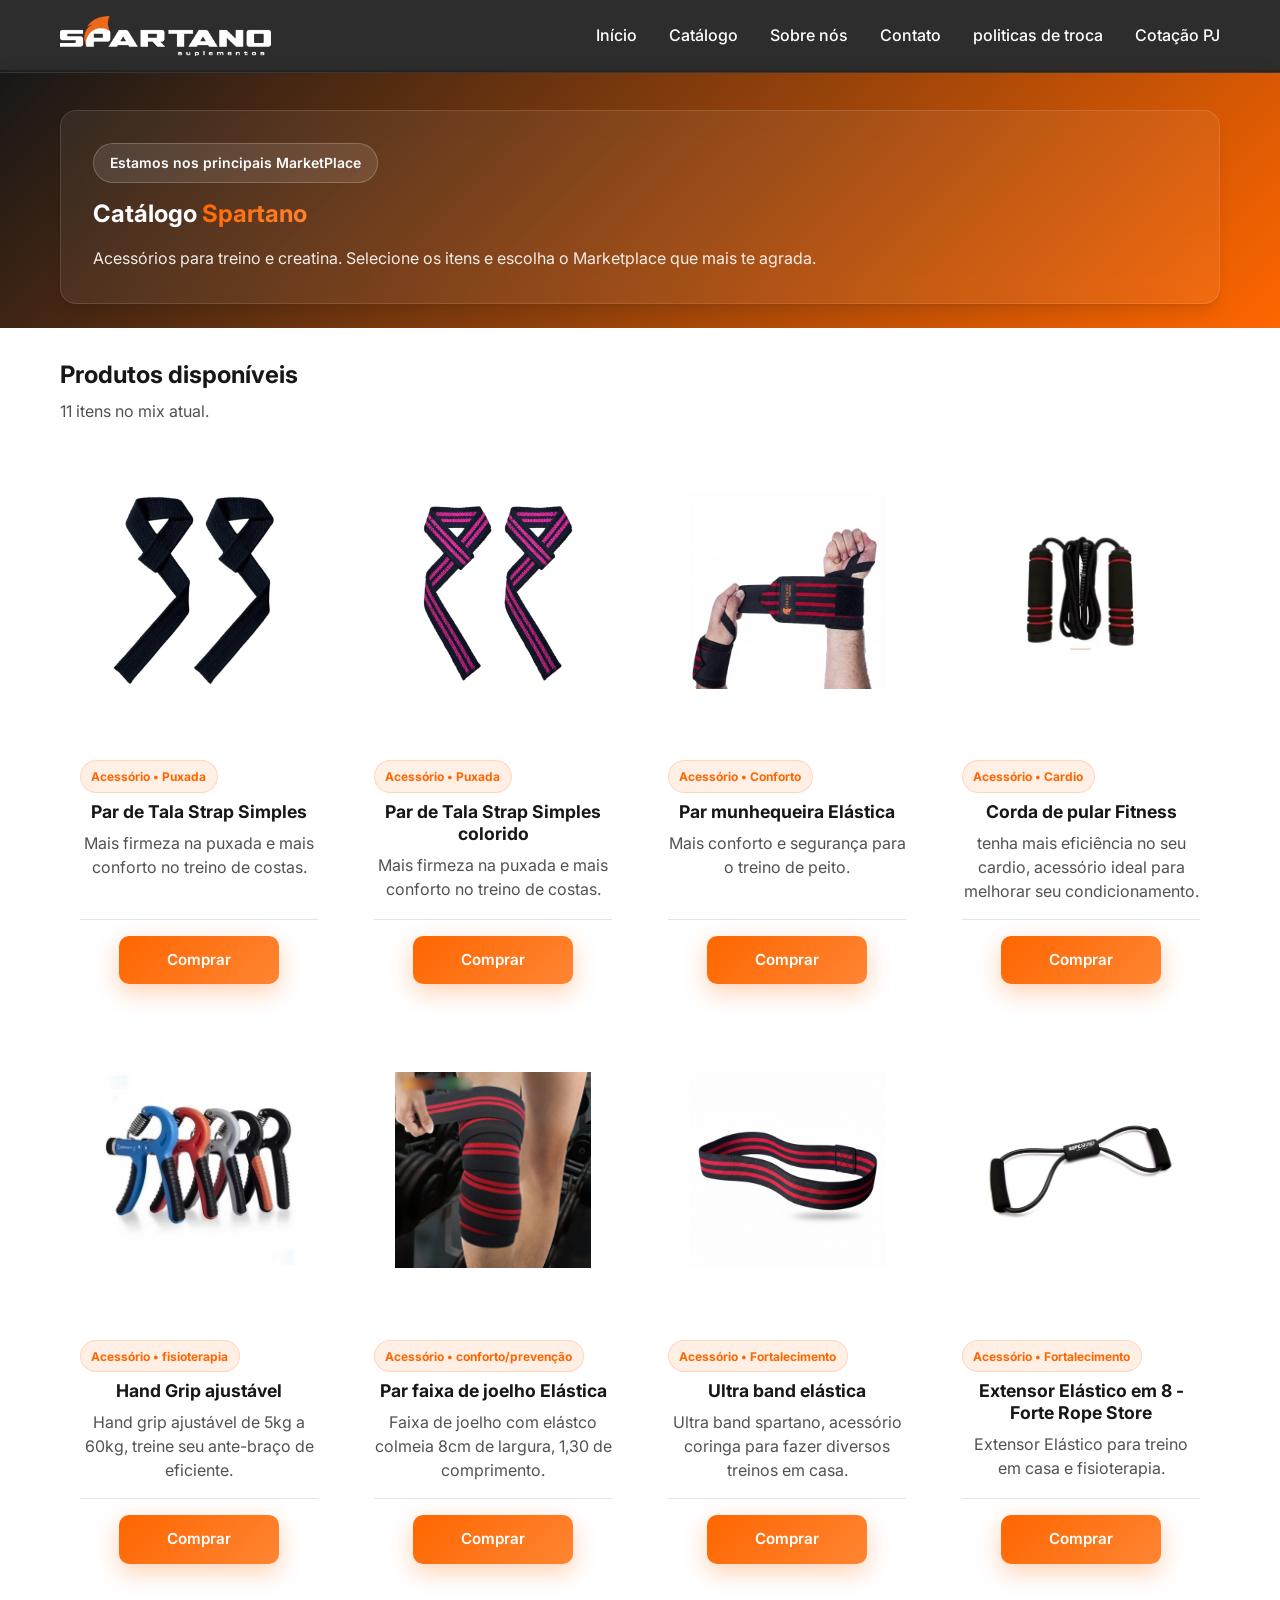
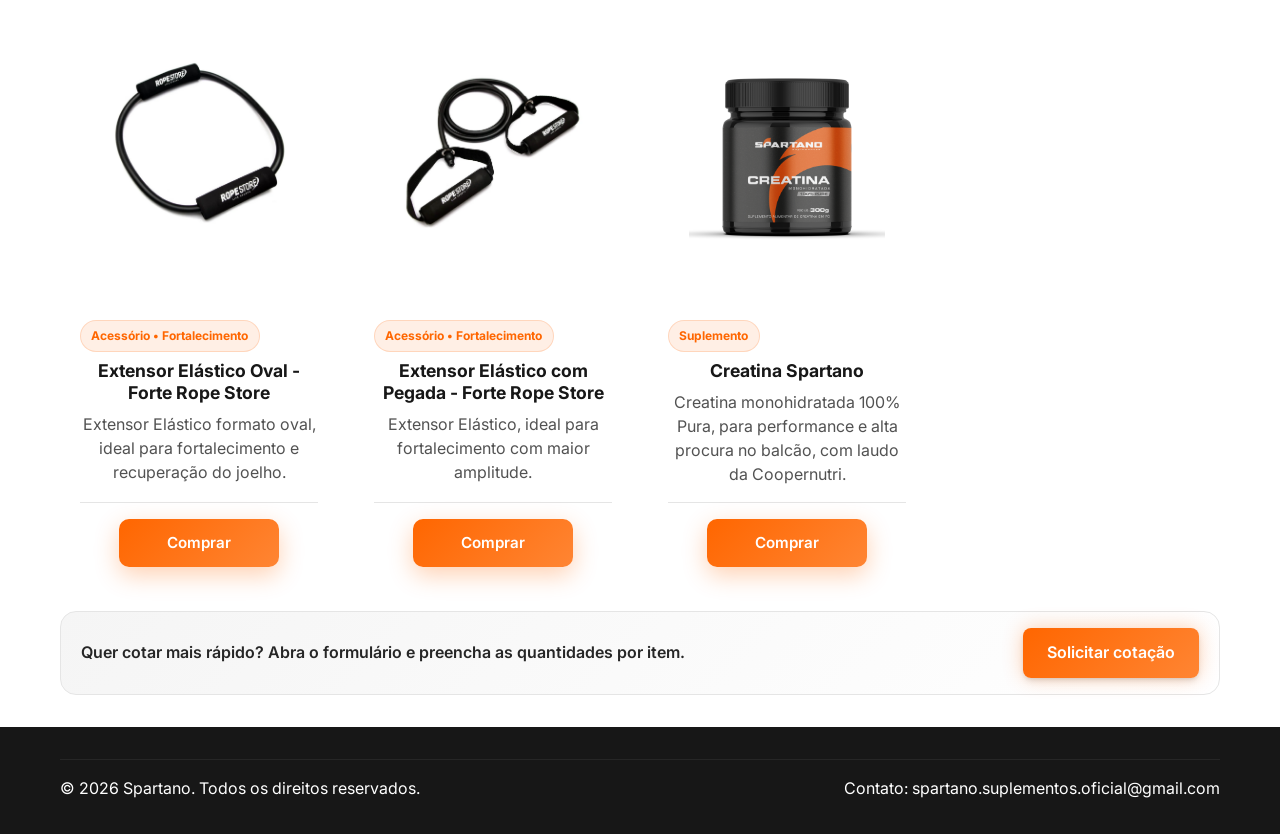
==== pages/catalogo.html @ f2aeba40 "first commit" ====
<!DOCTYPE html>
<html lang="pt-br">
<head>
  <meta charset="UTF-8" />
  <meta name="viewport" content="width=device-width, initial-scale=1.0" />

  <title>Catálogo Atacado | Spartano</title>
  <meta name="description" content="Catálogo de acessórios e creatina Spartano para atacado. Pedido mínimo R$ 100. Solicite cotação." />

  <link rel="stylesheet" href="../css/global.css" />
  <link rel="stylesheet" href="../css/catalogo.css" />

  <link href="https://fonts.googleapis.com/css2?family=Inter:wght@300;400;500;600;700;800;900&display=swap" rel="stylesheet">
  <link rel="icon" type="image/png" href="../imgs/faviconSpartano.png" />
</head>

<body>
  <!-- Header -->
  <header class="header">
    <div class="container">
      <div class="header-content">
        <div class="logo">
          <a href="../index.html">
            <img src="../imgs/spartano_suplementos.png.png" alt="Spartano" class="logo-img">
          </a>
        </div>

        <nav class="nav">
          <ul class="nav-list">
            <li><a href="/index.html">Início</a></li>
            <li><a href="catalogo.html">Catálogo</a></li>
            <li><a href="/index.html#quemSomosNos">Sobre nós</a></li>
            <li><a href="/index.html#contato">Contato</a></li>
            <li><a href="/index.html#politcTrocaDev">politicas de troca</a></li>
            <li><a href="https://cotacao-pj-acessorio.onrender.com">Cotação PJ </a></li>
          </ul>
        </nav>

        <div class="mobile-menu-toggle" aria-label="Abrir menu" role="button" tabindex="0">
          <span></span><span></span><span></span>
        </div>
      </div>
    </div>
  </header>

  <main class="page">
    <!-- Hero -->
    <section class="page-hero">
      <div class="container">
        <div class="page-hero-card">
          <div class="badge">Estamos nos principais MarketPlace</div>
          <h1 class="page-title">Catálogo <span class="gradient-text">Spartano</span></h1>
          <p class="page-subtitle">
            Acessórios para treino e creatina. Selecione os itens e escolha o Marketplace que mais te agrada.
          </p>
          <!--
          <div class="hero-actions">
            <a class="btn btn-primary" href="./cotacao.html">Solicitar cotação</a>
            <a class="btn btn-outline" href="./condicoes.html">Ver condições</a>
          </div> -->
        </div>
      </div>
    </section>

    <!-- Lista -->
    <section class="page-content">
      <div class="container">
        <div class="toolbar">
          <div class="toolbar-left">
            <h2 class="section-title">Produtos disponíveis</h2>
            <p class="section-subtitle">11 itens no mix atual.</p>
          </div>
        </div>

        <div class="grid grid-products">

  <article class="product-card">
    <a class="product-media" href="cotacao.html#itens" aria-label="Par de Tala Strap Simples">
      <img src="/imgs/Strap par preto dif.jpg" alt="Par de Tala Strap Simples" loading="lazy">
    </a>

    <div class="product-body">
      <div class="chip">Acessório • Puxada</div>
      <h3 class="product-title">Par de Tala Strap Simples</h3>
      <p class="product-desc">Mais firmeza na puxada e mais conforto no treino de costas.</p>

      <div class="product-actions">
        <div class="listMkt"><ul>
           
            <li><a href="https://shopee.com.br/100-Cotton-Straps-Splint.-For-bodybuilding-1-Pair-i.1068642439.22992348104?extraParams=%7B%22display_model_id%22%3A219589609501%2C%22model_selection_logic%22%3A3%7D"><img src="/imgs/shopee_logo.jpg" alt=""></a></li>
            <li><a href="https://produto.mercadolivre.com.br/MLB-3412433125-tala-straps-100-algodo-pmusculaco-academia-_JM"><img src="/imgs/mercado_livre_logo.png" alt=""></a></li>
           <!-- <li><a href=""></a><img src="/imgs/tiktokShop_logo.jpg" alt=""></a></li>-->
            <li><a href="https://br.shein.com/Spartan-Strap-100-Cotton-For-Weight-Training-Crossfit-And-Bodybuilding-p-445424640.html?src_identifier=on%3Dstore%60cn%3DSpartano%20Suplementos%60hz%3D0%60ps%3D1_1%60jc%3DthirdPartyStoreHome_1612919411&src_module=DetailBrand&src_tab_page_id=page_goods_detail1776973105959&mallCode=2&pageListType=4"><img src="/imgs/shein_logo.jpg" alt=""></a></li>
        </ul></div>
      <!--  <a class="btn btn-outline btn-small" href="cotacao.html">Pedir cotação</a>  -->
        <a class="btn btn-primary btn-small" href="#"  data-sku="qtd_tala_strap_simples" >Comprar</a>
      </div>
    </div>
  </article>

    <article class="product-card">
    <a class="product-media" href="cotacao.html#itens" aria-label="Par de Tala Strap Simples">
      <img src="/imgs/Strap Rosa 1 Par Shein.jpg" alt="Par de Tala Strap Simples" loading="lazy">
    </a>

    <div class="product-body">
      <div class="chip">Acessório • Puxada</div>
      <h3 class="product-title">Par de Tala Strap Simples colorido</h3>
      <p class="product-desc">Mais firmeza na puxada e mais conforto no treino de costas.</p>

      <div class="product-actions">
        <div class="listMkt"><ul>
           
            <li><a href="https://shopee.com.br/100-Cotton-Straps-Splint.-For-bodybuilding-1-Pair-i.1068642439.22092639408?extraParams=%7B%22display_model_id%22%3A149536895260%2C%22model_selection_logic%22%3A3%7D"><img src="/imgs/shopee_logo.jpg" alt=""></a></li>
            <li><a href="https://produto.mercadolivre.com.br/MLB-3412433125-tala-straps-100-algodo-pmusculaco-academia-_JM"><img src="/imgs/mercado_livre_logo.png" alt=""></a></li>
           <!-- <li><a href="/index.html"><img src="/imgs/tiktokShop_logo.jpg" alt=""></a></li> -->
            <li><a href="https://br.shein.com/100-Cotton-Weightlifting-Straps-1-Pair-Color-Black-With-Red-p-417443638.html?src_identifier=on%3Dstore%60cn%3DSpartano%20Suplementos%60hz%3D0%60ps%3D1_1%60jc%3DthirdPartyStoreHome_1612919411&src_module=DetailBrand&src_tab_page_id=page_goods_detail1776973105959&mallCode=2&pageListType=4"><img src="/imgs/shein_logo.jpg" alt=""></a></li>
        </ul></div>
      <!--  <a class="btn btn-outline btn-small" href="cotacao.html">Pedir cotação</a>  -->
        <a class="btn btn-primary btn-small" href="#" data-sku="qtd_tala_strap_simples">Comprar</a>
      </div>
    </div>
  </article>

    <article class="product-card">
    <a class="product-media" href="cotacao.html#itens" aria-label="Par de Tala Strap Simples">
      <img src="/imgs/munhequeiraSpartano.png" alt="Par de Tala Strap Simples" loading="lazy">
    </a>

    <div class="product-body">
      <div class="chip">Acessório • Conforto</div>
      <h3 class="product-title">Par munhequeira Elástica</h3>
      <p class="product-desc">Mais conforto e segurança para o treino de peito.</p>

      <div class="product-actions">
        <div class="listMkt"><ul>
           
            <li><a href="https://shopee.com.br/Pair-of-Elastic-Wrist-Protector-Wristbands-i.1068642439.20299368028?extraParams=%7B%22display_model_id%22%3A159540882738%2C%22model_selection_logic%22%3A3%7D"><img src="/imgs/shopee_logo.jpg" alt=""></a></li>
            <li><a href="https://produto.mercadolivre.com.br/MLB-3404403443-protetor-de-punho-profissional-articulaco-cross-munhequeira-vermelho-_JM"><img src="/imgs/mercado_livre_logo.png" alt=""></a></li>
            <!-- <li><a href="/index.html"><img src="/imgs/tiktokShop_logo.jpg" alt=""></a></li> -->
            <li><a href="https://br.shein.com/Pair-Of-Elastic-Wristbands-Pair-Of-100-Cotton-Wrist-Straps-For-Weight-Training-Gym-p-254077042.html?src_identifier=on%3Dstore%60cn%3DSpartano%20Suplementos%60hz%3D0%60ps%3D1_1%60jc%3DthirdPartyStoreHome_1612919411&src_module=DetailBrand&src_tab_page_id=page_goods_detail1776973105959&mallCode=2&pageListType=4&imgRatio=1-1&detailBusinessFrom=0-2&pageListType=4"><img src="/imgs/shein_logo.jpg" alt=""></a></li>
        </ul></div>
      <!--  <a class="btn btn-outline btn-small" href="cotacao.html">Pedir cotação</a>  -->
        <a class="btn btn-primary btn-small" href="#" data-sku="qtd_tala_strap_simples">Comprar</a>
      </div>
    </div>
  </article>

    <article class="product-card">
    <a class="product-media" href="cotacao.html#itens" aria-label="Par de Tala Strap Simples">
      <img src="/imgs/Corda de Pular Principal.avif" alt="Par de Tala Strap Simples" loading="lazy">
    </a>

    <div class="product-body">
      <div class="chip">Acessório • Cardio</div>
      <h3 class="product-title">Corda de pular Fitness</h3>
      <p class="product-desc">tenha mais eficiência no seu cardio, acessório ideal para melhorar seu condicionamento.</p>

      <div class="product-actions">
        <div class="listMkt"><ul>
           
            <li><a href="https://shopee.com.br/Corda-Pular-Profissional-Treino-Funcional-Jump-Cross-Fitness-i.1068642439.47052756591?extraParams=%7B%22display_model_id%22%3A350263589382%2C%22model_selection_logic%22%3A3%7D"><img src="/imgs/shopee_logo.jpg" alt=""></a></li>
            <li><a href="https://www.mercadolivre.com.br/corda-pular-profissional-treino-funcional-jump-cross-fitness/up/MLBU3926221054?pdp_filters=item_id:MLB6665534174"><img src="/imgs/mercado_livre_logo.png" alt=""></a></li>
           <!-- <li><a href=""></a><img src="/imgs/tiktokShop_logo.jpg" alt=""></a></li>-->
            <li><a href="https://br.shein.com/Professional-Jump-Rope-For-Functional-Training-Jump-Cross-Fitness-p-353842506.html?src_identifier=on%3Dstore%60cn%3DSpartano%20Suplementos%60hz%3D0%60ps%3D1_1%60jc%3DthirdPartyStoreHome_1612919411&src_module=DetailBrand&src_tab_page_id=page_goods_detail1776973105959&mallCode=2&pageListType=4"><img src="/imgs/shein_logo.jpg" alt=""></a></li>
        </ul></div>
      <!--  <a class="btn btn-outline btn-small" href="cotacao.html">Pedir cotação</a>  -->
        <a class="btn btn-primary btn-small" href="#" data-sku="qtd_tala_strap_simples">Comprar</a>
      </div>
    </div>
  </article>

    <article class="product-card">
    <a class="product-media" href="cotacao.html#itens" aria-label="Par de Tala Strap Simples">
      <img src="/imgs/hand-grip-3.png" alt="Par de Tala Strap Simples" loading="lazy">
    </a>

    <div class="product-body">
      <div class="chip">Acessório • fisioterapia</div>
      <h3 class="product-title">Hand Grip ajustável</h3>
      <p class="product-desc">Hand grip ajustável de 5kg a 60kg, treine seu ante-braço de eficiente.</p>

      <div class="product-actions">
        <div class="listMkt"><ul>
           
            <li><a href="https://shopee.com.br/Hand-Grip-Wrist-Flexor-with-Adjustable-Spring-5-to-60-KG-i.1068642439.27843758542?extraParams=%7B%22display_model_id%22%3A430263561067%2C%22model_selection_logic%22%3A3%7D"><img src="/imgs/shopee_logo.jpg" alt=""></a></li>
        <li><a href="https://shopee.com.br/Hand-Grip-Wrist-Flexor-with-Adjustable-Spring-5-to-60-KG-i.1068642439.27843758542?extraParams=%7B%22display_model_id%22%3A430263561067%2C%22model_selection_logic%22%3A3%7D"><img src="/imgs/mercado_livre_logo.png" alt=""></a></li>
          <!--  <li><a href=""></a><img src="/imgs/tiktokShop_logo.jpg" alt=""></a></li>-->
            <li><a href="https://shopee.com.br/Hand-Grip-Wrist-Flexor-with-Adjustable-Spring-5-to-60-KG-i.1068642439.27843758542?extraParams=%7B%22display_model_id%22%3A430263561067%2C%22model_selection_logic%22%3A3%7D"><img src="/imgs/shein_logo.jpg" alt=""></a></li>
        </ul></div>
      <!--  <a class="btn btn-outline btn-small" href="cotacao.html">Pedir cotação</a>  -->
        <a class="btn btn-primary btn-small" href="#" data-sku="qtd_tala_strap_simples">Comprar</a>
      </div>
    </div>
  </article>

    <article class="product-card">
    <a class="product-media" href="cotacao.html#itens" aria-label="Par de Tala Strap Simples">
      <img src="/imgs/Joelho-El-stico-Esportivo-para-Halterofilismo-Correias-para-Treino-de-Gin-stica-Fitness-Squats-Training-Protetor.jpg_.webp" alt="Par de Tala Strap Simples" loading="lazy">
    </a>

    <div class="product-body">
      <div class="chip">Acessório • conforto/prevenção</div>
      <h3 class="product-title">Par faixa de joelho Elástica</h3>
      <p class="product-desc">Faixa de joelho com elástco colmeia 8cm de largura, 1,30 de comprimento.</p>

     <div class="product-actions">
        <div class="listMkt"><ul>
           
            <li><a href="https://shopee.com.br/Pair-of-Elastic-Knee-Bands-Knee-Pads-Squat-Powerlifting-Lpo-i.1068642439.23392348007?extraParams=%7B%22display_model_id%22%3A238754786726%2C%22model_selection_logic%22%3A3%7D"><img src="/imgs/shopee_logo.jpg" alt=""></a></li>
            <li><a href="https://www.mercadolivre.com.br/faixa-elastica-joelho-joelheira-agachamento-powerlifting-lpo/up/MLBU2363791220?pdp_filters=seller_id%3A811414320#polycard_client=search-desktop&be_origin=backend&search_layout=grid&position=5&type=product&tracking_id=a579c139-87a0-4a0c-88b7-f05f81d96aab&wid=MLB3883564168&sid=search"><img src="/imgs/mercado_livre_logo.png" alt=""></a></li>
           <!-- <li><a href=""></a><img src="/imgs/tiktokShop_logo.jpg" alt=""></a></li> -->
            <li><a href="https://br.shein.com/Elastic-Knee-Band-For-Squats-Powerlifting-Weightlifting-p-407763066.html?src_identifier=on%3Dstore%60cn%3DSpartano%20Suplementos%60hz%3D0%60ps%3D1_1%60jc%3DthirdPartyStoreHome_1612919411&src_module=DetailBrand&src_tab_page_id=page_goods_detail1776973105959&mallCode=2&pageListType=4"><img src="/imgs/shein_logo.jpg" alt=""></a></li>
        </ul></div>
      <!--  <a class="btn btn-outline btn-small" href="cotacao.html">Pedir cotação</a>  -->
        <a class="btn btn-primary btn-small" href="#" data-sku="qtd_tala_strap_simples">Comprar</a>
      </div>
    </div>
  </article>

   <article class="product-card">
    <a class="product-media" href="cotacao.html#itens" aria-label="Par de Tala Strap Simples">
      <img src="/imgs/UltraBand.png" alt="Par de Tala Strap Simples" loading="lazy">
    </a>

    <div class="product-body">
      <div class="chip">Acessório • Fortalecimento</div>
      <h3 class="product-title">Ultra band elástica</h3>
      <p class="product-desc">Ultra band spartano, acessório coringa para fazer diversos treinos em casa.</p>

      <div class="product-actions">
        <div class="listMkt"><ul>
           
            <li><a href="https://shopee.com.br/Ultra-Band-Elastic-Band-Intensity-Home-Workout-PREMIUM-Spartan-Supplements-i.1068642439.23498834131?extraParams=%7B%22display_model_id%22%3A229427105743%2C%22model_selection_logic%22%3A3%7D"><img src="/imgs/shopee_logo.jpg" alt=""></a></li>
            <li><a href="https://www.mercadolivre.com.br/faixa--bandagem-bandagem-elastica-treino-em-casa-premium/up/MLBU3412781150?pdp_filters=item_id:MLB5677480972"><img src="/imgs/mercado_livre_logo.png" alt=""></a></li>
           <!-- <li><a href=""></a><img src="/imgs/tiktokShop_logo.jpg" alt=""></a></li> -->
            <li><a href="https://br.shein.com/Ultra-Band-Elastic-Band-Intensity-Home-Workout-PREMIUM-Spartano-Supplements-p-262313318.html?src_identifier=on%3Dstore%60cn%3DSpartano%20Suplementos%60hz%3D0%60ps%3D1_1%60jc%3DthirdPartyStoreHome_1612919411&src_module=DetailBrand&src_tab_page_id=page_goods_detail1776973105959&mallCode=2&pageListType=4"><img src="/imgs/shein_logo.jpg" alt=""></a></li>
        </ul></div>
      <!--  <a class="btn btn-outline btn-small" href="cotacao.html">Pedir cotação</a>  -->
        <a class="btn btn-primary btn-small" href="#" data-sku="qtd_tala_strap_simples">Comprar</a>
      </div>
    </div>
  </article>

  <article class="product-card">
    <a class="product-media" href="cotacao.html#itens" aria-label="Par de Tala Strap Simples">
      <img src="/imgs/kit_extensores_trainingset_rope_store_3 (1).jpg" alt="Par de Tala Strap Simples" loading="lazy">
    </a>

    <div class="product-body">
      <div class="chip">Acessório • Fortalecimento</div>
      <h3 class="product-title">Extensor Elástico em 8 - Forte Rope Store </h3>
      <p class="product-desc">Extensor Elástico para treino em casa e fisioterapia.</p>

      <div class="product-actions">
        <div class="listMkt"><ul>
           
            <li><a href="https://shopee.com.br/EXTENSOR-ELASTICO-EM-OITO-FORTE-ROPE-STORE-i.1068642439.55056306586?extraParams=%7B%22display_model_id%22%3A365570064121%2C%22model_selection_logic%22%3A3%7D"><img src="/imgs/shopee_logo.jpg" alt=""></a></li>
            <li><a href="https://shopee.com.br/EXTENSOR-ELASTICO-EM-OITO-FORTE-ROPE-STORE-i.1068642439.55056306586?extraParams=%7B%22display_model_id%22%3A365570064121%2C%22model_selection_logic%22%3A3%7D"><img src="/imgs/mercado_livre_logo.png" alt=""></a></li>
           <!-- <li><a href=""></a><img src="/imgs/tiktokShop_logo.jpg" alt=""></a></li> -->
            <li><a href="https://br.shein.com/Figure-Eight-Elastic-Extender-Forte-Rope-Store-p-408398056.html?src_identifier=on%3Dstore%60cn%3DSpartano%20Suplementos%60hz%3D0%60ps%3D1_1%60jc%3DthirdPartyStoreHome_1612919411&src_module=DetailBrand&src_tab_page_id=page_goods_detail1776973105959&mallCode=2&pageListType=4"><img src="/imgs/shein_logo.jpg" alt=""></a></li>
        </ul></div>
      <!--  <a class="btn btn-outline btn-small" href="cotacao.html">Pedir cotação</a>  -->
        <a class="btn btn-primary btn-small" href="#" data-sku="qtd_tala_strap_simples">Comprar</a>
      </div>
    </div>
  </article>

  <article class="product-card">
    <a class="product-media" href="cotacao.html#itens" aria-label="Par de Tala Strap Simples">
      <img src="/imgs/kit_extensores_trainingset_rope_store_4.jpg" alt="Par de Tala Strap Simples" loading="lazy">
    </a>

    <div class="product-body">
      <div class="chip">Acessório • Fortalecimento</div>
      <h3 class="product-title">Extensor Elástico Oval - Forte Rope Store</h3>
      <p class="product-desc">Extensor Elástico formato oval, ideal para fortalecimento e recuperação do joelho.</p>

      <div class="product-actions">
        <div class="listMkt"><ul>
           
            <li><a href="/index.htmlhttps://shopee.com.br/EXTENSOR-ELASTICO-OVAL-FORTE-ROPE-STORE-i.1068642439.55056306546?extraParams=%7B%22display_model_id%22%3A360570070906%2C%22model_selection_logic%22%3A3%7D"></a><img src="/imgs/mercado_livre_logo.png" alt=""></a></li>
           <!-- <li><a href=""></a><img src="/imgs/tiktokShop_logo.jpg" alt=""></a></li>-->
            <li><a href="/index.htmlhttps://shopee.com.br/EXTENSOR-ELASTICO-OVAL-FORTE-ROPE-STORE-i.1068642439.55056306546?extraParams=%7B%22display_model_id%22%3A360570070906%2C%22model_selection_logic%22%3A3%7D"><img src="/imgs/shein_logo.jpg" alt=""></a></li> 
        </ul></div>
      <!--  <a class="btn btn-outline btn-small" href="cotacao.html">Pedir cotação</a>  -->
        <a class="btn btn-primary btn-small" href="#" data-sku="qtd_tala_strap_simples">Comprar</a>
      </div>
    </div>
  </article>

  <article class="product-card">
    <a class="product-media" href="cotacao.html#itens" aria-label="Par de Tala Strap Simples">
      <img src="/imgs/kit_extensores_trainingset_rope_store_5.webp" alt="Par de Tala Strap Simples" loading="lazy">
    </a>

    <div class="product-body">
      <div class="chip">Acessório • Fortalecimento</div>
      <h3 class="product-title">Extensor Elástico com Pegada - Forte Rope Store</h3>
      <p class="product-desc">Extensor Elástico, ideal para fortalecimento com maior amplitude.</p>

      <div class="product-actions">
        <div class="listMkt"><ul>
            <li><a href="/index.html"><img src="/imgs/shopee_logo.jpg" alt=""></a></li>
           <li><a href="/index.html"><img src="/imgs/mercado_livre_logo.png" alt=""></a></li>
           <!--  <li><a href=""></a><img src="/imgs/tiktokShop_logo.jpg" alt=""></a></li>-->
            <li><a href="/index.html"><img src="/imgs/shein_logo.jpg" alt=""></a></li>
        </ul></div>
      <!--  <a class="btn btn-outline btn-small" href="cotacao.html">Pedir cotação</a>  -->
        <a class="btn btn-primary btn-small" href="#" data-sku="qtd_tala_strap_simples">Comprar</a>
      </div>
    </div>
  </article>


  <article class="product-card">
    <a class="product-media" href="cotacao.html#itens" aria-label="Creatina Spartano">
      <img src="/imgs/Design sem nome - 2025-08-27T164126.522.png" alt="Creatina Spartano" loading="lazy">
    </a>

    <div class="product-body">
      <div class="chip">Suplemento</div>
      <h3 class="product-title">Creatina Spartano</h3>
      <p class="product-desc">Creatina monohidratada 100% Pura, para performance e alta procura no balcão, com laudo da Coopernutri.</p>

    <div class="product-actions">
      <!--  <div class="listMkt"><ul>
           
            <li><a href="/index.html"><img src="/imgs/shopee_logo.jpg" alt=""></a></li>
            <li><a href=""></a><img src="/imgs/mercado_livre_logo.png" alt=""></a></li>
            <li><a href=""></a><img src="/imgs/tiktokShop_logo.jpg" alt=""></a></li>
            <li><a href=""></a><img src="/imgs/shein_logo.jpg" alt=""></a></li>
        </ul></div> -->
      <!--<a class="btn btn-outline btn-small" href="cotacao.html">Pedir cotação</a>-->
        <a class="btn btn-primary btn-small" href="https://creatina-spartano.onrender.com">Comprar</a>
      </div>
    </div>
  </article>

</div>




        <div class="catalog-cta">
          <div class="catalog-cta-text">
            Quer cotar mais rápido? Abra o formulário e preencha as quantidades por item.
          </div>
          <a class="btn btn-primary" href="https://cotacao-pj-acessorio.onrender.com">Solicitar cotação</a>
        </div>
      </div>
    </section>
  </main>

  <footer class="footer">
    <div class="container">
      <div class="footer-bottom">
        <p>© 2026 Spartano. Todos os direitos reservados.</p>
        <p>Contato: spartano.suplementos.oficial@gmail.com</p>
      </div>
    </div>
  </footer>
  
  <script src="/js/menuMobile.js"></script>
  
</body>
</html>
---- css/global.css ----
/* assets/css/global.css */

/* Reset e base */
* { margin: 0; padding: 0; box-sizing: border-box; }

:root{
  --primary-color: #FF6600;
  --primary-dark: #E55A00;
  --primary-light: #FF8533;

  --black: #171717;
  --white: #FFFFFF;

  --gray-100: #F5F5F5;
  --gray-200: #E5E5E5;
  --gray-300: #D4D4D4;
  --gray-400: #A3A3A3;
  --gray-500: #737373;
  --gray-600: #525252;
  --gray-700: #404040;
  --gray-800: #262626;
  --gray-900: #171717;

  --gradient-hero: linear-gradient(135deg, var(--black) 0%, var(--primary-color) 100%);
  --gradient-primary: linear-gradient(135deg, var(--primary-color) 0%, var(--primary-light) 100%);
  --gradient-text: linear-gradient(135deg, var(--primary-color) 0%, var(--primary-light) 100%);

  --shadow-md: 0 4px 6px -1px rgba(0,0,0,.1), 0 2px 4px -2px rgba(0,0,0,.1);
  --shadow-lg: 0 10px 15px -3px rgba(0,0,0,.1), 0 4px 6px -4px rgba(0,0,0,.1);
  --shadow-glow: 0 0 20px rgba(255, 102, 0, 0.30);

  --transition: all .3s cubic-bezier(.4,0,.2,1);
  --font-family: Inter, -apple-system, BlinkMacSystemFont, "Segoe UI", Roboto, sans-serif;
}

html { scroll-behavior: smooth; }
body{
  font-family: var(--font-family);
  line-height: 1.6;
  color: var(--gray-900);
  background: var(--white);
  overflow-x: hidden;
}

.container{
  max-width: 1200px;
  margin: 0 auto;
  padding: 0 20px;
}

.gradient-text{
  background: var(--gradient-text);
  -webkit-background-clip: text;
  -webkit-text-fill-color: transparent;
  background-clip: text;
}

/* Header (reaproveita seu padrão) */
.header{
  position: fixed;
  top: 0; left: 0; right: 0;
  z-index: 1000;
  background: rgba(23,23,23,.90);
  backdrop-filter: blur(10px);
  border-bottom: 1px solid rgba(255,255,255,.10);
}
.header-content{
  display:flex;
  align-items:center;
  justify-content: space-between;
  padding: 1rem 0;
}
.logo-img{ height: 40px; width: auto; display:block; }
.nav-list{ display:flex; list-style:none; gap: 2rem; }
.nav-list a{
  color: var(--white);
  text-decoration:none;
  font-weight: 500;
  transition: var(--transition);
}
.nav-list a:hover{ color: var(--primary-color); }

.mobile-menu-toggle{
  display:none;
  flex-direction: column;
  gap: 4px;
  cursor: pointer;
}
.mobile-menu-toggle span{
  width: 25px;
  height: 3px;
  background: var(--white);
  transition: var(--transition);
}

/* Botões */
.btn{
  display:inline-flex;
  align-items:center;
  justify-content:center;
  padding: 12px 24px;
  border: none;
  border-radius: 8px;
  font-weight: 600;
  font-size: 1rem;
  text-decoration:none;
  cursor:pointer;
  transition: var(--transition);
}
.btn-primary{
  background: var(--gradient-primary);
  color: var(--white);
  box-shadow: var(--shadow-md), var(--shadow-glow);
}
.btn-primary:hover{
  transform: translateY(-2px);
  box-shadow: var(--shadow-lg), 0 0 30px rgba(255,102,0,.40);
}
.btn-outline{
  background: transparent;
  color: var(--primary-color);
  border: 2px solid var(--primary-color);
}
.btn-outline:hover{
  background: var(--primary-color);
  color: var(--white);
  transform: translateY(-2px);
}

/* Badge simples (pra usar nas páginas) */
.badge{
  display:inline-flex;
  align-items:center;
  gap: .5rem;
  background: rgba(255,255,255,.10);
  color: var(--white);
  border: 1px solid rgba(255,255,255,.20);
  padding: .5rem 1rem;
  border-radius: 999px;
  font-size: .875rem;
  font-weight: 600;
}

/* Footer (mínimo) */
.footer{
  background: var(--gray-900);
  color: var(--white);
  padding: 2rem 0;
  margin-top: 2rem;
}
.footer-bottom{
  display:flex;
  justify-content: space-between;
  align-items:center;
  flex-wrap: wrap;
  gap: 1rem;
  border-top: 1px solid var(--gray-800);
  padding-top: 1rem;
}

/* Responsivo do menu (compatível com seu menu-mobile.js) */
@media (max-width: 768px){
  .nav{ 
    position: absolute;
    top: 100%;
    left: 0; right: 0;
    background: rgba(23,23,23,.95);
    backdrop-filter: blur(10px);
    transform: translateY(-100%);
    opacity: 0;
    visibility: hidden;
    transition: var(--transition);
    border-top: 1px solid rgba(255,255,255,.10);
  }
  .nav.active{
    transform: translateY(0);
    opacity: 1;
    visibility: visible;
  }
  .nav-list{
    flex-direction: column;
    padding: 1rem 0;
    gap: 0;
  }
  .nav-list li{ border-bottom: 1px solid rgba(255,255,255,.08); }
  .nav-list a{ display:block; padding: 1rem 1.25rem; }
  .mobile-menu-toggle{ display:flex; }
}
---- css/catalogo.css ----
/* assets/css/catalogo.css */

.page{ padding-top: 70px; }

/* HERO DA PÁGINA */
.page-hero{
  background: var(--gradient-hero);
  padding: 2.5rem 0 1.5rem;
  position: relative;
  overflow: hidden;
}

.page-hero-card{
  border-radius: 16px;
  padding: 2rem;
  color: var(--white);
  background: rgba(255,255,255,.06);
  border: 1px solid rgba(255,255,255,.12);
  backdrop-filter: blur(12px);
  box-shadow: var(--shadow-lg);
}

.page-title{ margin: .75rem 0; }

.page-subtitle{
  opacity: .9;
  max-width: 75ch;
}

.hero-actions{
  margin-top: 1.25rem;
  display: flex;
  gap: .75rem;
  flex-wrap: wrap;
}

/* TOOLBAR */
.toolbar{
  margin-top: 1.75rem;
  display: flex;
  align-items: flex-end;
  justify-content: space-between;
  gap: 1rem;
  flex-wrap: wrap;
}

.section-title{
  margin: 0;
  font-size: 1.5rem;
}

.section-subtitle{
  margin: .25rem 0 0;
  color: var(--gray-600);
}

/* GRID DE CARDS */
.grid{
  margin-top: 1rem;
  display: grid;
  grid-template-columns: repeat(4, minmax(0, 1fr));
  gap: 1rem;
}
.product-media {
  display: flex !important;
  align-items: center !important;
  justify-content: center !important;
  background: linear-gradient(135deg, var(--gray-50) 0%, var(--gray-100) 100%);
  padding: 1rem;
  border-radius: 12px 12px 0 0; /* arredonda só o topo */
  overflow: hidden;
  flex-shrink: 0; /* não encolhe */
  height: 300px; /* altura fixa para todas as imagens */
}

.product-media img{
  width: auto;
  height: auto;
  max-width: 80%;
  max-height: 80%;
  object-fit: contain;
  align-items: center;
}



/* CARD */
.card{
  display: flex;
  flex-direction: column;
  justify-content: space-between;
  min-height: 220px;

  background: var(--white);
  border: 1px solid var(--gray-200);
  border-radius: 16px;
  padding: 1.25rem;
  box-shadow: var(--shadow-md);
  transition: var(--transition);
}

.card:hover{
  transform: translateY(-4px);
  box-shadow: var(--shadow-lg);
  border-color: rgba(255,102,0,.35);
}

.card-top{ display: grid; gap: .65rem; }

.card-title{
  margin: 0;
  font-size: 1.1rem;
  line-height: 1.25;
  color: var(--gray-900);
}

.card-desc{
  margin: 0;
  color: var(--gray-600);
  line-height: 1.5;
}

.card-bottom{
  margin-top: 1rem;
  display: flex;
  justify-content: flex-start;
}

/* CHIP (TAG) */
.chip{
  display: inline-flex;
  width: fit-content;
  padding: .35rem .65rem;
  border-radius: 999px;
  font-weight: 700;
  font-size: .75rem;

  color: var(--primary-color);
  background: rgba(255,102,0,.10);
  border: 1px solid rgba(255,102,0,.18);
}

/* BOTÃO PEQUENO */
.btn-small{
  padding: 10px 14px;
  border-radius: 10px;
  font-size: .95rem;
}

/* CTA FINAL */
.catalog-cta{
  margin-top: 1.5rem;
  padding: 1rem 1.25rem;
  border-radius: 16px;

  background: linear-gradient(135deg, var(--gray-100) 0%, var(--white) 100%);
  border: 1px solid var(--gray-200);

  display: flex;
  align-items: center;
  justify-content: space-between;
  gap: 1rem;
  flex-wrap: wrap;
}

.catalog-cta-text{
  color: var(--gray-800);
  font-weight: 600;
  max-width: 70ch;
}
/* Card principal */
.product-card {
  display: flex;
  flex-direction: column;
  height: 100%; /* garante que todos tenham a mesma altura */
}

/* Corpo do card: centraliza tudo */
.product-body {
  display: flex;
  flex-direction: column;
  padding: 1.25rem;
  flex: 1;
  text-align: center; /* centraliza textos */
  
}

/* TAG CHIP: fica à esquerda */
.chip {
  display: inline-flex;
  width: fit-content;
  padding: .35rem .65rem;
  border-radius: 999px;
  font-weight: 700;
  font-size: .75rem;
  color: var(--primary-color);
  background: rgba(255,102,0,.10);
  border: 1px solid rgba(255,102,0,.18);
  align-self: flex-start; /* força chip à esquerda */
  margin-bottom: 0.5rem;
}

/* Título e descrição: centralizados */
.product-title {
  margin: 0 0 0.5rem 0;
  font-size: 1.1rem;
  line-height: 1.25;
  color: var(--gray-900);
  text-align: center;
}

.product-desc {
  margin: 0 0 1rem 0; /* espaço para os botões */
  color: var(--gray-600);
  line-height: 1.5;
  text-align: center;
}

/* Botões: centralizados na base */
.product-actions {
  margin-top: auto;
  display: flex;
  flex-direction: column;
  gap: 0.75rem;
  align-items: center;
  padding-top: 1rem;
  border-top: 1px solid var(--gray-200);
}

/* Container dos marketplaces */
.listMkt {
  display: none;
  width: 100%;
  max-width: 100%;
  overflow: hidden;
}
.listMkt.active {
  display: block;
}


/* Lista horizontal com efeito glass */
.listMkt ul {
  list-style: none;
  display: grid;
  grid-template-columns: repeat(3, minmax(0,1fr));
  gap: 8px;
  align-items: center;
  margin: 0;
  padding: 5px;
  justify-items: center;
  align-items: center;
  background: rgba(255, 255, 255, 0.9);
  backdrop-filter: blur(12px);
  border-radius: 20px;
  border: 1px solid rgba(255, 102, 0, 0.15);
  box-shadow: 0 8px 32px rgba(0, 0, 0, 0.08);
}
/* Logo individual: botão moderno */
.listMkt li {
  width: 100%;
  display: flex;
  justify-content: center;
}
.listMkt a {
  display: flex;
  align-items: center;
  justify-content: center;
  width: 54px;
  height: 54px;
  border-radius: 16px;
  overflow: hidden;
  background: #fff;
  box-shadow: 0 4px 12px rgba(0, 0, 0, 0.1);
  transition: transform 0.25s ease, box-shadow 0.25s ease;
}


/* Cores oficiais por marketplace */
.listMkt a[data-platform="shopee"] { 
  --hover-bg: #ee4d2d;
  --glow: #ff6b35;
}
.listMkt a[data-platform="mercadolivre"] { 
  --hover-bg: #00a650;
  --glow: #00d167;
}
.listMkt a[data-platform="tiktok"] { 
  --hover-bg: #000;
  --glow: #ff0050;
}
.listMkt a[data-platform="shein"] { 
  --hover-bg: #fa2c5f;
  --glow: #ff4d7a;
}

/* Imagem da logo */
.listMkt img {
  width: 100%;
  height: 100%;
  object-fit: contain;
  display: block;
  padding: 8px;
}

/* Hover: escala + cor oficial + glow */
.listMkt a:hover {
  transform: translateY(-3px) scale(1.05);
  box-shadow: 0 10px 24px rgba(255, 102, 0, 0.18);
}

/* Botão Comprar: mais moderno */
.product-actions .btn-primary {
  width: 100%;
  padding: 14px 24px;
  border-radius: 16px;
  font-weight: 700;
  font-size: 1rem;
  background: linear-gradient(135deg, var(--primary-color) 0%, var(--primary-light) 100%);
  box-shadow: 0 8px 24px rgba(255, 102, 0, 0.3);
  position: relative;
  overflow: hidden;
}

.product-actions .btn-primary::before {
  content: '';
  position: absolute;
  top: 0;
  left: -100%;
  width: 100%;
  height: 100%;
  background: linear-gradient(90deg, transparent, rgba(255, 255, 255, 0.3), transparent);
  transition: left 0.6s;
}

.product-actions .btn-primary:hover::before {
  left: 100%;
}

.product-actions .btn-primary:hover {
  transform: translateY(-2px);
  box-shadow: 0 12px 32px rgba(255, 102, 0, 0.4);
}

/* Responsivo */
@media (max-width: 520px) {
  .listMkt ul {
    gap: 8px;
    padding: 10px;
  }
  
  .listMkt a {
    width: 44px;
    height: 44px;
  }

}
/* Botão principal */
.btn-primary.btn-small {
  padding: 12px 24px;
  border-radius: 10px;
  font-size: 0.95rem;
  font-weight: 600;
  width: 100%;
  max-width: 160px;
}

/* Hover do card inteiro */
.product-card:hover {
  transform: translateY(-4px);
  box-shadow: var(--shadow-lg);
  border-color: rgba(255,102,0,.35);
}

/* RESPONSIVO */
@media (max-width: 1100px){
  .grid{ grid-template-columns: repeat(3, minmax(0, 1fr));
justify-content: center; }
}

@media (max-width: 900px){
  .grid{ grid-template-columns: repeat(2, minmax(0, 1fr)); }
}

@media (max-width: 520px){
  .grid{ grid-template-columns: 1fr;
  grid-template-columns: minmax(0, 360px); /* largura máxima do card no mobile */
    justify-content: center; }
  .hero-actions .btn{ width: 100%; }
  .catalog-cta .btn{ width: 100%; }

}



.avalicao {
  color: rgb(0, 145, 255);
  cursor: pointer;
  padding-bottom: 5px;
}

/* Modal de avaliação Shopee */
.shopee-link {
  color: var(--primary-color);
  font-weight: 600;
  cursor: pointer;
  text-decoration: underline;
  transition: var(--transition);
  margin: 1rem 0;
}

.shopee-link:hover {
  color: var(--primary-light);
  transform: translateX(4px);
}

.shopee-modal {
  position: fixed;
  top: 0;
  left: 0;
  right: 0;
  bottom: 0;
  background: rgba(0, 0, 0, 0.85);
  backdrop-filter: blur(8px);
  z-index: 10000;
  display: flex;
  align-items: center;
  justify-content: center;
  opacity: 0;
  visibility: hidden;
  transition: all 0.4s cubic-bezier(0.4, 0, 0.2, 1);
}

.shopee-modal.active {
  opacity: 1;
  visibility: visible;
}

.modal-content {
  background: var(--white);
  border-radius: 24px;
  max-width: 95vw;
  max-height: 90vh;
  width: 600px;
  position: relative;
  transform: scale(0.8) translateY(20px);
  transition: transform 0.4s cubic-bezier(0.4, 0, 0.2, 1);
  box-shadow: var(--shadow-xl);
}

.shopee-modal.active .modal-content {
  transform: scale(1) translateY(0);
}

.modal-header {
  padding: 1.5rem 2rem;
  border-bottom: 1px solid var(--gray-200);
  display: flex;
  align-items: center;
  justify-content: space-between;
}

.modal-title {
  font-size: 1.25rem;
  font-weight: 700;
  color: var(--gray-900);
  margin: 0;
}

.modal-close {
  background: none;
  border: none;
  font-size: 1.5rem;
  color: var(--gray-500);
  cursor: pointer;
  width: 36px;
  height: 36px;
  border-radius: 50%;
  display: flex;
  align-items: center;
  justify-content: center;
  transition: var(--transition);
}

.modal-close:hover {
  background: var(--gray-100);
  color: var(--gray-900);
}

.modal-body {
  padding: 0;
  max-height: 70vh;
  overflow: auto;
}

.shopee-screenshot {
  width: 100%;
  height: auto;
  border-radius: 0 0 24px 24px;
  display: block;
  box-shadow: 0 8px 32px rgba(0, 0, 0, 0.12);
}

.modal-actions {
  padding: 1.5rem 2rem;
  border-top: 1px solid var(--gray-200);
  display: flex;
  gap: 0.75rem;
  justify-content: flex-end;
}

@media (max-width: 640px) {
  .modal-content {
    width: 95vw;
    margin: 1rem;
  }
  
  .modal-header,
  .modal-actions {
    padding-left: 1.25rem;
    padding-right: 1.25rem;
  }
}
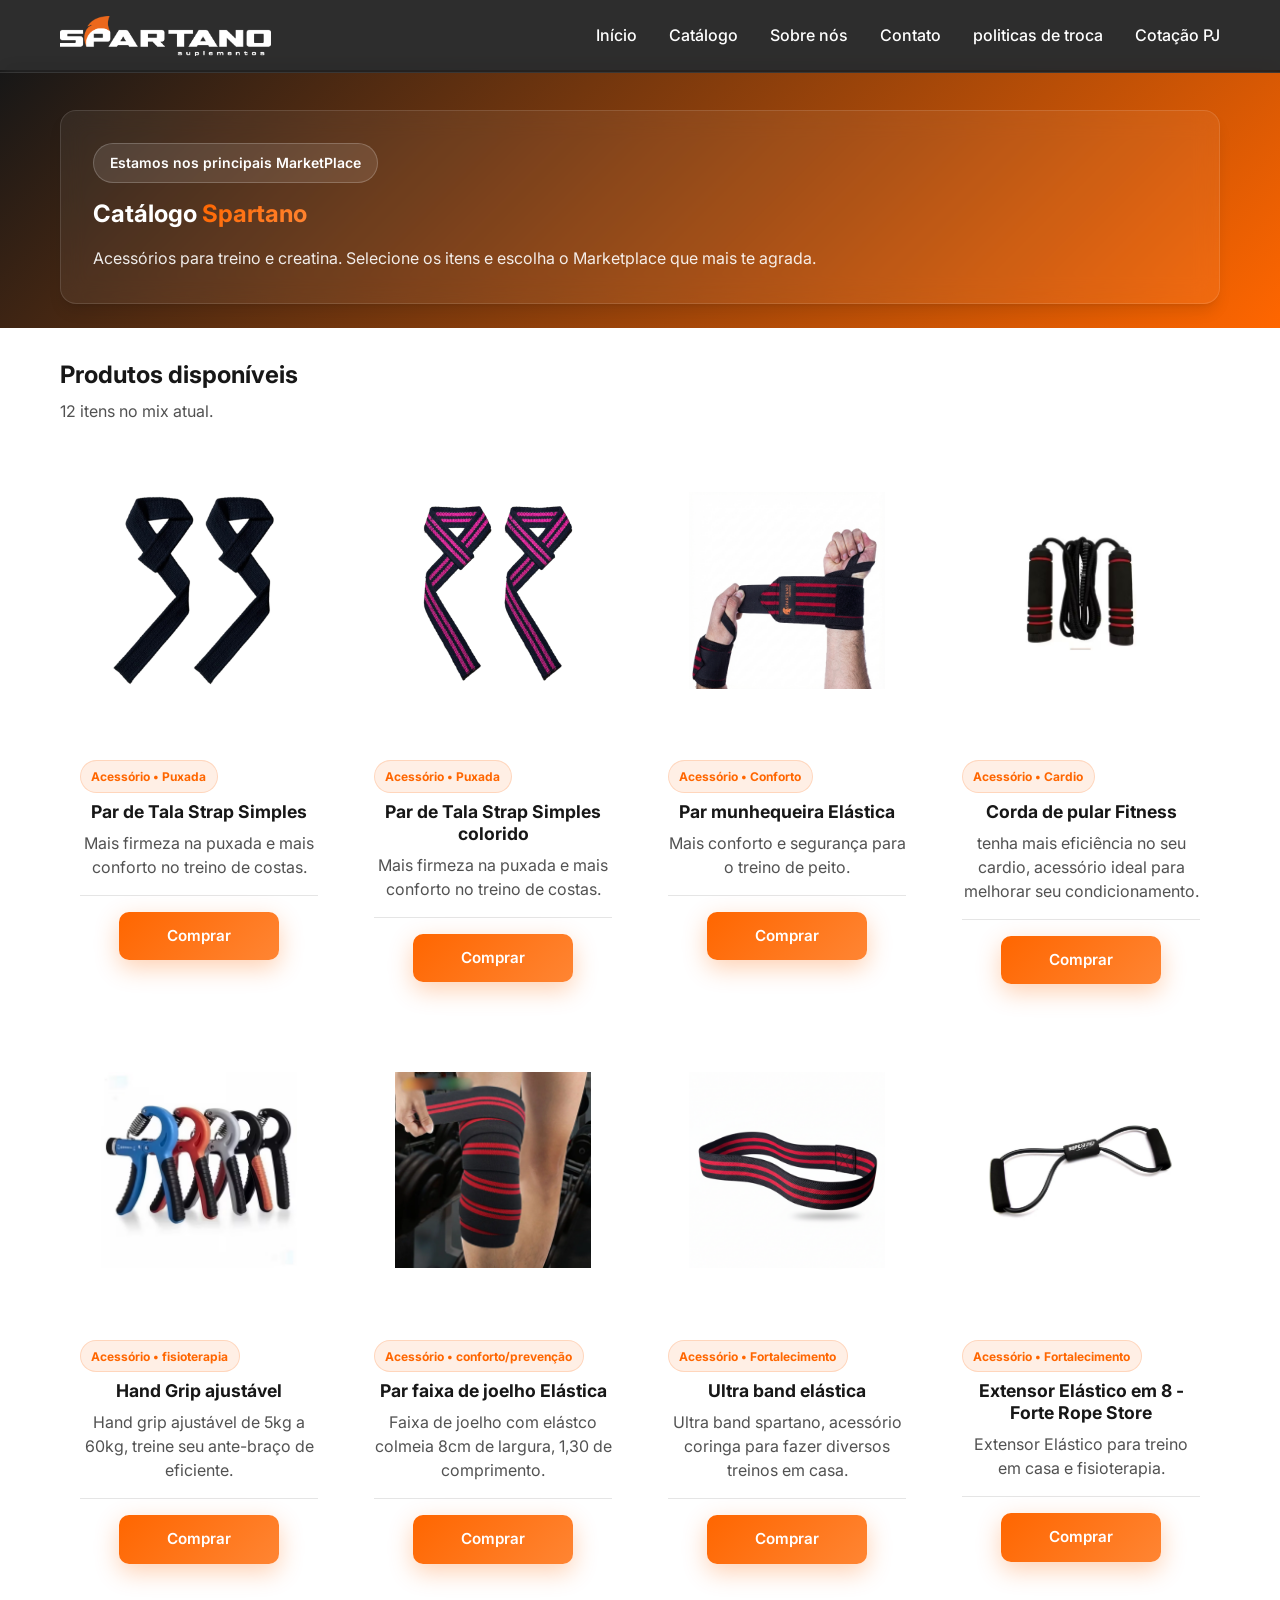
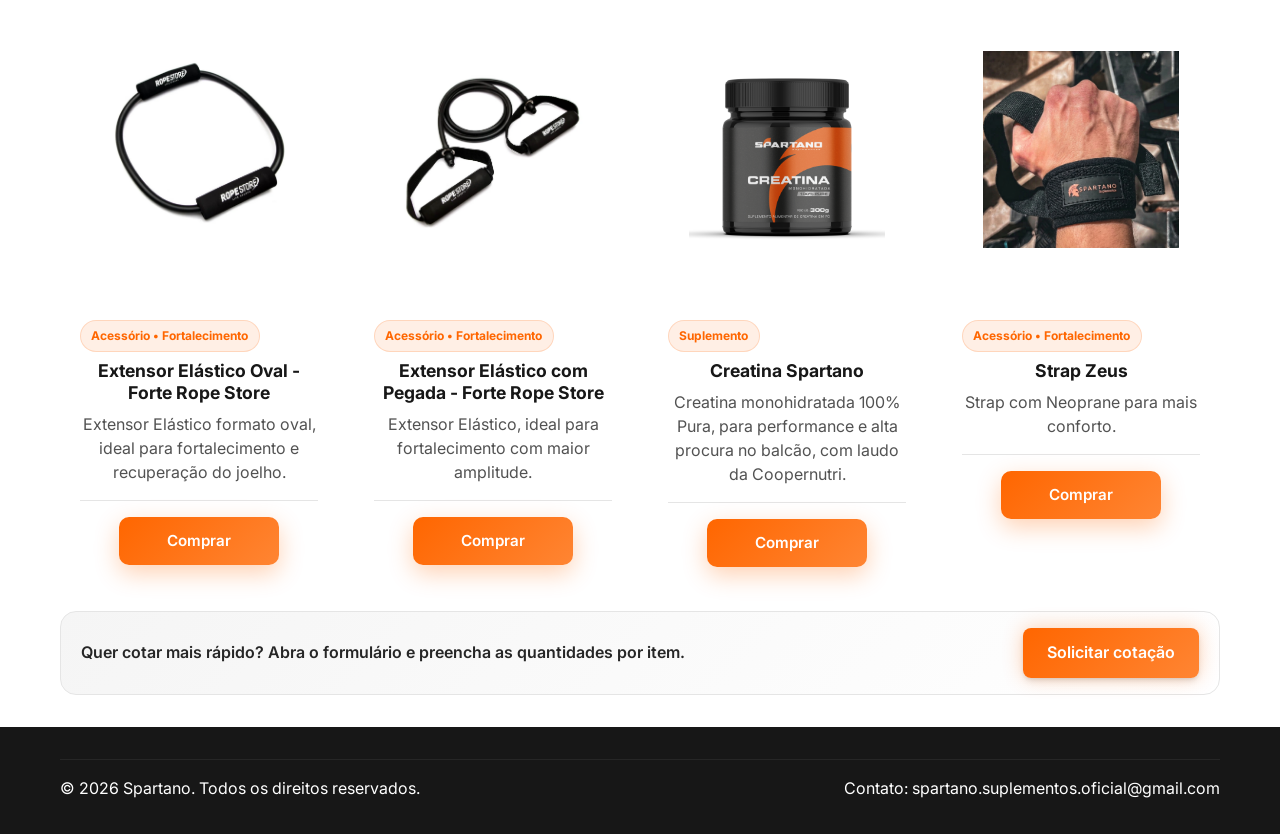
==== commit 99d79303: "Ajustes Site Spartano" ====
--- a/pages/catalogo.html
+++ b/pages/catalogo.html
@@ -13,6 +13,16 @@
   <link href="https://fonts.googleapis.com/css2?family=Inter:wght@300;400;500;600;700;800;900&display=swap" rel="stylesheet">
   <link rel="icon" type="image/png" href="../imgs/faviconSpartano.png" />
 </head>
+
+<!-- Google tag (gtag.js) -->
+<script async src="https://www.googletagmanager.com/gtag/js?id=G-XZJR5C04BC"></script>
+<script>
+  window.dataLayer = window.dataLayer || [];
+  function gtag(){dataLayer.push(arguments);}
+  gtag('js', new Date());
+
+  gtag('config', 'G-XZJR5C04BC');
+</script>
 
 <body>
   <!-- Header -->
@@ -68,7 +78,7 @@
         <div class="toolbar">
           <div class="toolbar-left">
             <h2 class="section-title">Produtos disponíveis</h2>
-            <p class="section-subtitle">11 itens no mix atual.</p>
+            <p class="section-subtitle">12 itens no mix atual.</p>
           </div>
         </div>
 
@@ -337,6 +347,29 @@
     </div>
   </article>
 
+  <article class="product-card">
+    <a class="product-media" href="cotacao.html#itens" aria-label="Strap Zeus">
+      <img src="/imgs/parstrapZeus.png" alt="Strap Zeus" loading="lazy">
+    </a>
+
+    <div class="product-body">
+      <div class="chip">Acessório • Fortalecimento</div>
+      <h3 class="product-title">Strap Zeus</h3>
+      <p class="product-desc">Strap com Neoprane para mais conforto.</p>
+
+      <div class="product-actions">
+        <div class="listMkt"><ul>
+            <li><a href="/index.html"><img src="/imgs/shopee_logo.jpg" alt="Shopee"></a></li>
+           <li><a href="/index.html"><img src="/imgs/mercado_livre_logo.png" alt="Mercado Livre"></a></li>
+           <!--  <li><a href=""></a><img src="/imgs/tiktokShop_logo.jpg" alt=""></a></li>-->
+            <li><a href="/index.html"><img src="/imgs/shein_logo.jpg" alt="Shein"></a></li>
+        </ul></div>
+      <!--  <a class="btn btn-outline btn-small" href="cotacao.html">Pedir cotação</a>  -->
+        <a class="btn btn-primary btn-small" href="#" data-sku="qtd_strap_zeus">Comprar</a>
+      </div>
+    </div>
+  </article>
+
 </div>
 
 
--- a/css/global.css
+++ b/css/global.css
@@ -34,12 +34,18 @@
 }
 
 html { scroll-behavior: smooth; }
+
+/* Compensa o header fixo ao navegar por âncoras (#quemSomosNos, #contato, etc.) */
+section[id]{ scroll-margin-top: 80px; }
 body{
   font-family: var(--font-family);
   line-height: 1.6;
   color: var(--gray-900);
   background: var(--white);
   overflow-x: hidden;
+  /* Quebra palavras/tokens longos (e-mails, URLs) para não estourar a largura no mobile */
+  overflow-wrap: break-word;
+  word-break: break-word;
 }
 
 .container{
--- a/css/catalogo.css
+++ b/css/catalogo.css
@@ -57,9 +57,17 @@
 /* GRID DE CARDS */
 .grid{
   margin-top: 1rem;
-  display: grid;
-  grid-template-columns: repeat(4, minmax(0, 1fr));
+  display: flex;
+  flex-wrap: wrap;
+  justify-content: center; /* centraliza linhas completas E a última linha incompleta */
   gap: 1rem;
+}
+
+/* Cada card tem largura-base flexível e um teto, mantendo ~4 por linha no desktop
+   e descendo para 3/2/1 automaticamente conforme a tela encolhe */
+.grid > .product-card{
+  flex: 0 1 278px; /* todos os cards com a mesma largura; mantém 4 por linha no desktop */
+  max-width: 278px;
 }
 .product-media {
   display: flex !important;
@@ -373,22 +381,11 @@
 }
 
 /* RESPONSIVO */
-@media (max-width: 1100px){
-  .grid{ grid-template-columns: repeat(3, minmax(0, 1fr));
-justify-content: center; }
-}
-
-@media (max-width: 900px){
-  .grid{ grid-template-columns: repeat(2, minmax(0, 1fr)); }
-}
-
 @media (max-width: 520px){
-  .grid{ grid-template-columns: 1fr;
-  grid-template-columns: minmax(0, 360px); /* largura máxima do card no mobile */
-    justify-content: center; }
+  /* Mobile: card ocupa toda a largura disponível, centralizado */
+  .grid > .product-card{ flex-basis: 100%; max-width: 360px; }
   .hero-actions .btn{ width: 100%; }
   .catalog-cta .btn{ width: 100%; }
-
 }
 
 
